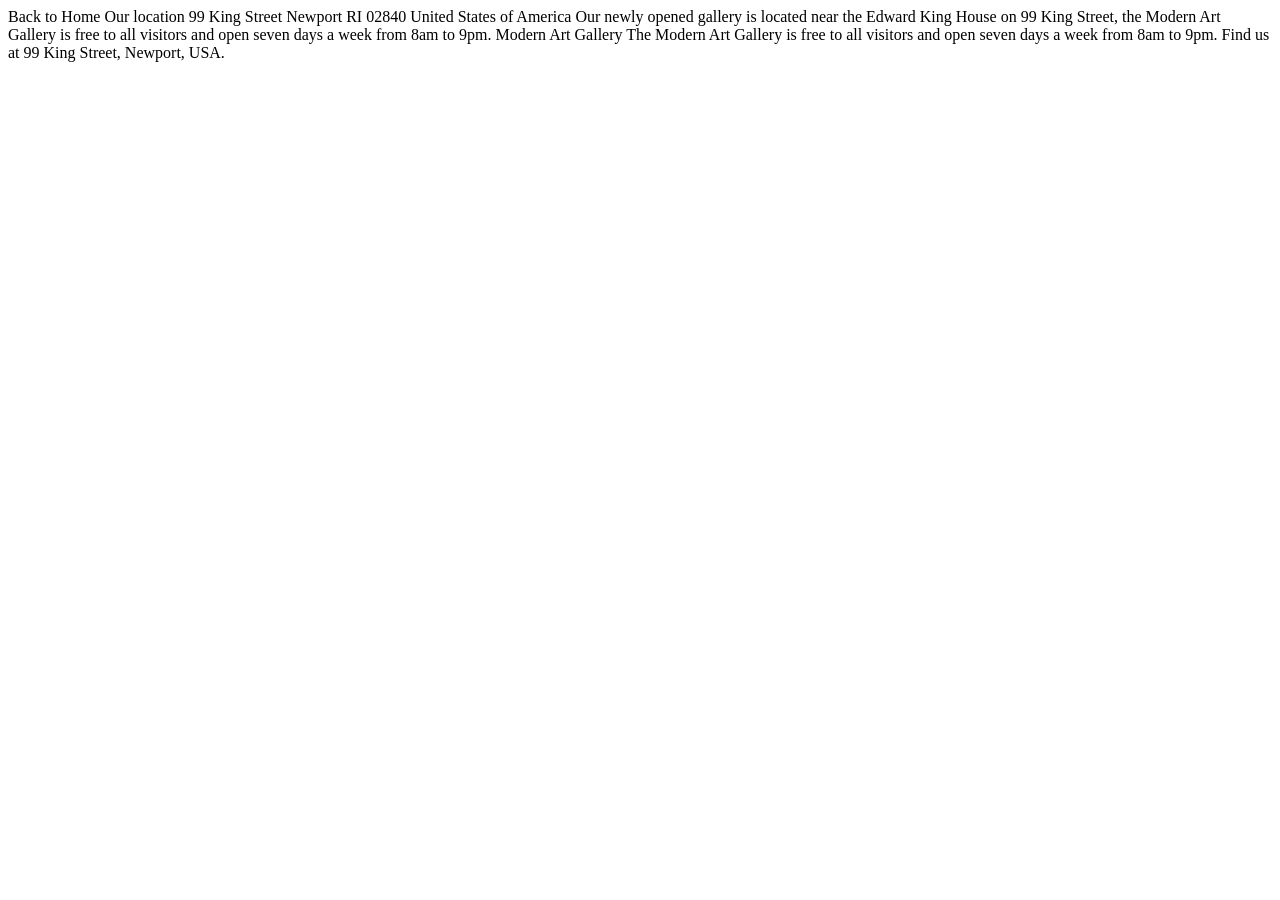
==== location.html @ 7637d39e "html boilerplate for mobile" ====
<!DOCTYPE html>
<html lang="en">
<head>
  <meta charset="UTF-8">
  <meta name="viewport" content="width=device-width, initial-scale=1.0">

  <link rel="icon" type="image/png" sizes="32x32" href="./assets/favicon-32x32.png">
  
  <title>Frontend Mentor | Art gallery website</title>
</head>
<body>

  Back to Home

  Our location

  99 King Street
  Newport
  RI 02840
  United States of America

  Our newly opened gallery is located near the Edward King House on 99 King 
  Street, the Modern Art Gallery is free to all visitors and open seven days 
  a week from 8am to 9pm.

  Modern Art Gallery

  The Modern Art Gallery is free to all visitors and open seven days a week 
  from 8am to 9pm. Find us at 99 King Street, Newport, USA.

</body>
</html>
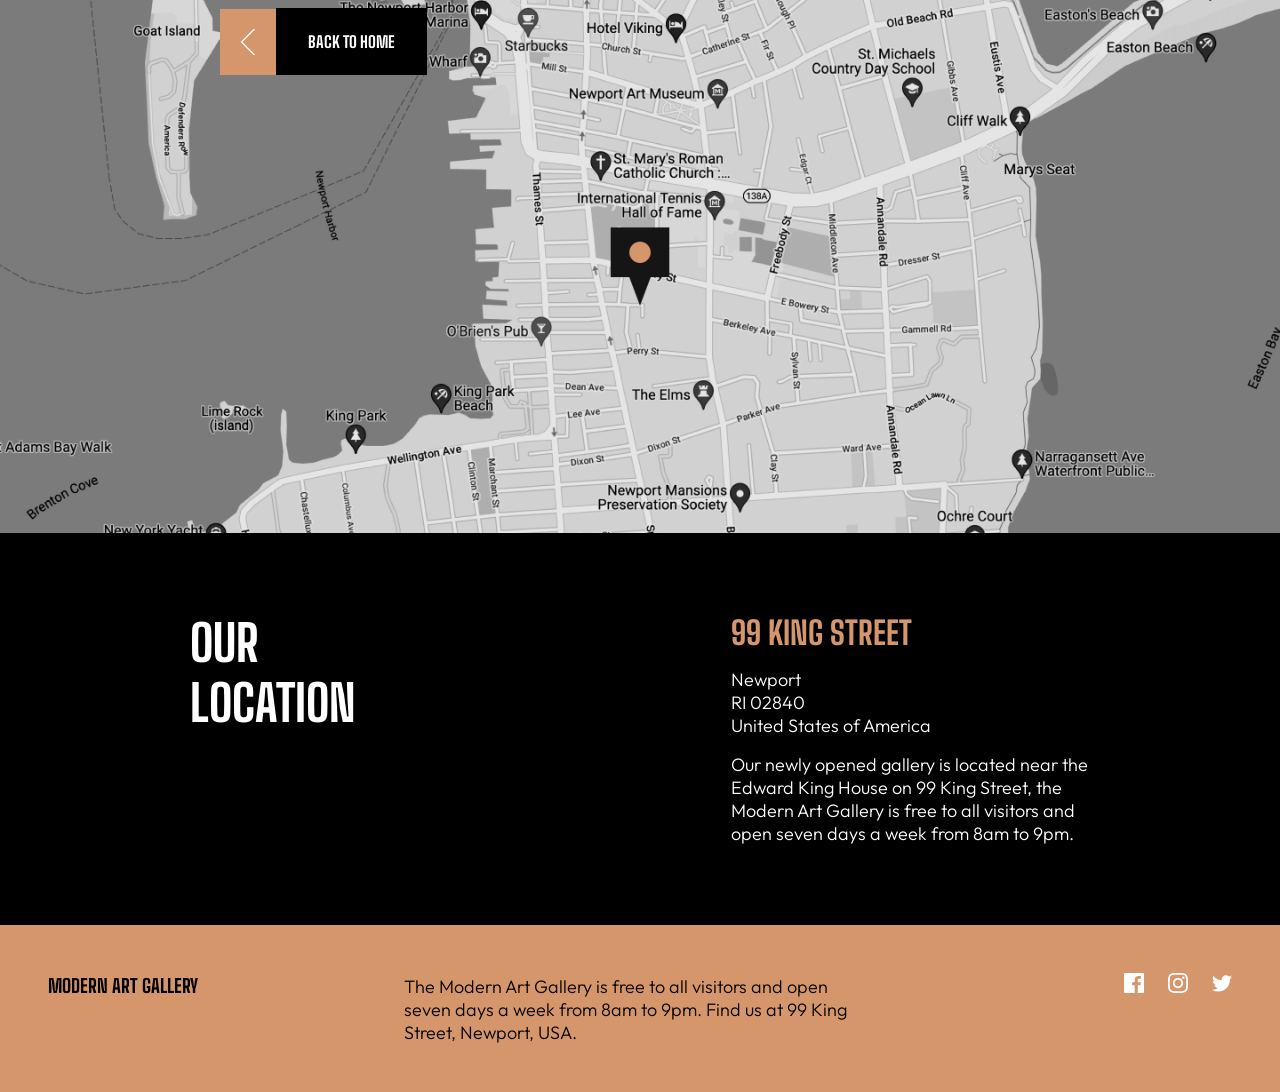
==== commit aceaedf8: "create location page and style" ====
--- a/location.html
+++ b/location.html
@@ -1,32 +1,78 @@
-<!DOCTYPE html>
+<!doctype html>
 <html lang="en">
-<head>
-  <meta charset="UTF-8">
-  <meta name="viewport" content="width=device-width, initial-scale=1.0">
+  <head>
+    <meta charset="UTF-8" />
+    <meta name="viewport" content="width=device-width, initial-scale=1.0" />
 
-  <link rel="icon" type="image/png" sizes="32x32" href="./assets/favicon-32x32.png">
-  
-  <title>Frontend Mentor | Art gallery website</title>
-</head>
-<body>
+    <link
+      rel="icon"
+      type="image/png"
+      sizes="32x32"
+      href="./assets/favicon-32x32.png"
+    />
+    <link rel="stylesheet" href="styles-main.css" />
+    <link rel="preconnect" href="https://fonts.googleapis.com" />
+    <link rel="preconnect" href="https://fonts.gstatic.com" crossorigin />
+    <link
+      href="https://fonts.googleapis.com/css2?family=Big+Shoulders:opsz,wght@10..72,100..900&family=Outfit:wght@100..900&display=swap"
+      rel="stylesheet"
+    />
 
-  Back to Home
-
-  Our location
-
-  99 King Street
-  Newport
-  RI 02840
-  United States of America
-
-  Our newly opened gallery is located near the Edward King House on 99 King 
-  Street, the Modern Art Gallery is free to all visitors and open seven days 
-  a week from 8am to 9pm.
-
-  Modern Art Gallery
-
-  The Modern Art Gallery is free to all visitors and open seven days a week 
-  from 8am to 9pm. Find us at 99 King Street, Newport, USA.
-
-</body>
-</html>+    <title>Pietro | Art gallery website</title>
+  </head>
+  <body>
+    <section class="map">
+      <div class="map__button">
+        <a href="index.html"
+          ><img
+            src="assets/icon-arrow-left.svg"
+            alt="icon left"
+            class="map__button--icon-left" /></a
+        ><a href="index.html" class="button map__link">Back to Home</a>
+      </div>
+      <img
+        src="assets/mobile/image-map@2x.png"
+        alt="map"
+        class="map__image--mobile"
+      />
+      <img
+        src="assets/tablet/image-map@2x.png"
+        alt="map"
+        class="map__image--tablet"
+      />
+      <img
+        src="assets/desktop/image-map@2x.png"
+        alt="map"
+        class="map__image--desktop"
+      />
+    </section>
+    <section class="location">
+      <h1 class="location__title">Our Location</h1>
+      <div class="location__content">
+        <p class="location__address-title">99 King Street</p>
+        <p class="location__text">Newport</p>
+        <p class="location__text">RI 02840</p>
+        <p class="location__text">United States of America</p>
+        <p class="location__text">
+          Our newly opened gallery is located near the Edward King House on 99
+          King Street, the Modern Art Gallery is free to all visitors and open
+          seven days a week from 8am to 9pm.
+        </p>
+      </div>
+    </section>
+    <footer>
+      <div class="footer__flex">
+        <h3 class="footer__title">Modern Art Gallery</h3>
+        <p class="footer__text">
+          The Modern Art Gallery is free to all visitors and open seven days a
+          week from 8am to 9pm. Find us at 99 King Street, Newport, USA.
+        </p>
+        <div class="footer__icons">
+          <img src="assets/icon-facebook.svg" alt="facebook" />
+          <img src="assets/icon-instagram.svg" alt="instagram" />
+          <img src="assets/icon-twitter.svg" alt="twitter" />
+        </div>
+      </div>
+    </footer>
+  </body>
+</html>
--- a/styles-main.css
+++ b/styles-main.css
@@ -0,0 +1,444 @@
+* {
+  box-sizing: border-box;
+  margin: 0px;
+  padding: 0px;
+}
+
+img {
+  max-width: 100%;
+}
+
+[class*="tablet"],
+[class*="desktop"] {
+  display: none;
+}
+/********** Fonts **********/
+:root {
+  --font-fam-heading: "Big Shoulders", sans-serif;
+  --font-fam-text: "Outfit", sans-serif;
+}
+
+[class*="title"],
+a {
+  font-family: var(--font-fam-heading);
+  text-transform: uppercase;
+}
+
+[class*="text"] {
+  font-family: var(--font-fam-text);
+  font-weight: 300;
+  font-size: 18px;
+}
+
+.hero__title {
+  font-size: 56px;
+  font-weight: 900;
+  margin-block: 32px;
+}
+
+.gallery__title {
+  font-size: 40px;
+  font-weight: 800;
+}
+
+[class*="gallery__image"] {
+  margin-bottom: 24px;
+}
+
+/********** Main CSS **********/
+
+.hero__content {
+  margin-bottom: 100px;
+}
+
+.hero__text {
+  margin-block: 32px;
+}
+
+.hero__content,
+.gallery {
+  width: 90%;
+  margin-inline: auto;
+  /* border: 2px solid blue; */
+}
+
+.hero__button {
+  display: flex;
+  align-items: center;
+}
+
+.hero__link {
+  background-color: black;
+  padding: 16px 24px;
+  text-decoration: none;
+  color: white;
+  text-transform: uppercase;
+  letter-spacing: 30%;
+  font-weight: 700;
+}
+
+.hero__button--icon-right {
+  display: flex;
+  align-self: center;
+  background-color: #d5966c;
+  height: 51px;
+  padding: 16px;
+}
+
+.gallery {
+  overflow: hidden;
+}
+
+.gallery__flex {
+  margin-bottom: 32px;
+}
+
+.gallery__grid {
+  margin-bottom: 100px;
+}
+
+.item {
+  margin-bottom: 16px;
+}
+
+.grid__content {
+  background-color: black;
+  padding: 40px 24px;
+}
+
+.gallery__title--white,
+.gallery__text--white {
+  color: white;
+}
+
+footer {
+  background-color: black;
+  color: white;
+  padding: 48px;
+}
+
+.footer__text {
+  margin-block: 40px;
+}
+
+.footer__icons {
+  display: flex;
+  gap: 24px;
+}
+
+@media (min-width: 700px) {
+  [class*="mobile"] {
+    display: none;
+  }
+
+  [class*="tablet"] {
+    display: block;
+  }
+
+  .hero {
+    display: grid;
+    grid-template-columns: 50% 1fr;
+    margin-bottom: 120px;
+  }
+
+  .hero__image--tablet {
+    max-height: 700px;
+  }
+
+  .hero__content {
+    transform: translateX(-56px);
+  }
+
+  .gallery__flex {
+    display: flex;
+    gap: 24px;
+  }
+
+  .gallery__image--tablet {
+    max-width: 400px;
+    order: 2;
+  }
+
+  .gallery__content {
+    order: 1;
+    margin-top: 48px;
+  }
+
+  .grid {
+    display: grid;
+    grid-template-columns: 1.7fr 1fr;
+    grid-template-rows: 300px 400px;
+    gap: 8px;
+  }
+
+  .item {
+    margin-bottom: 0px;
+  }
+
+  .grid__img1--tablet {
+    grid-row: 1 / 3;
+  }
+
+  .grid__img1--tablet,
+  .grid__img2--tablet {
+    width: 100%;
+    height: 100%;
+    object-fit: cover;
+    display: block;
+  }
+
+  .grid__content {
+    grid-column: 2 / 3;
+    align-content: center;
+  }
+
+  .footer__flex {
+    display: flex;
+    align-items: baseline;
+    gap: 24px;
+  }
+
+  .footer__text {
+    width: 50%;
+  }
+
+  .footer__icons {
+    display: flex;
+    align-items: center;
+    margin-left: 40px;
+  }
+
+  .footer__text {
+    margin-block: 0px;
+  }
+}
+
+@media (min-width: 1200px) {
+  [class*="mobile"],
+  [class*="tablet"] {
+    display: none;
+  }
+
+  [class*="desktop"] {
+    display: block;
+  }
+
+  .hero {
+    display: grid;
+    grid-template-columns: repeat(3, 1fr);
+    grid-template-rows: 800px;
+    position: relative;
+  }
+
+  .hero__blk-rectangle--desktop {
+    max-width: 100%;
+    max-height: 100%;
+    background-color: black;
+    grid-column: 1 / 2;
+    grid-row: 1 / 2;
+  }
+
+  .hero__image--desktop {
+    grid-column: 2 / 3;
+    grid-row: 1 / 2;
+    height: 100%;
+    object-fit: cover;
+  }
+
+  .hero__content {
+    transform: none;
+    grid-column: 1 / -1;
+    grid-row: 1 / 2;
+    z-index: 2;
+    width: 100%;
+    margin: 0;
+    margin-bottom: 0;
+    align-self: center;
+    display: grid;
+    grid-template-columns: repeat(3, 1fr);
+  }
+
+  .hero__title {
+    color: white;
+    grid-column: 1 / 2;
+    justify-self: end;
+    transform: translateX(28%);
+    margin: 0;
+  }
+
+  .hero__title--black {
+    color: black;
+  }
+
+  .hero__text {
+    grid-column: 3 / -1;
+    transform: translateX(-32px);
+  }
+
+  .hero__button {
+    grid-column: 3 / -1;
+    transform: translateX(-32px);
+  }
+
+  .hero__text,
+  .hero__button {
+    max-width: 350px;
+  }
+
+  .gallery {
+    max-width: 1100px;
+  }
+
+  .grid__img1--desktop,
+  .grid__img2--desktop {
+    width: 100%;
+    height: 100%;
+    object-fit: cover;
+    display: block;
+  }
+
+  .grid__img1--desktop {
+    grid-row: 1 / 3;
+  }
+
+  .gallery__image--desktop {
+    max-width: 650px;
+    order: 2;
+  }
+
+  .gallery__content {
+    order: 1;
+    margin-top: 48px;
+  }
+
+  .gallery__text {
+    width: 70%;
+  }
+
+  .footer__flex {
+    justify-content: space-between;
+  }
+
+  .footer__text {
+    width: 40%;
+  }
+}
+
+/* ========== Location Page ========== */
+
+.map {
+  display: grid;
+  grid-template-columns: 1fr;
+  grid-template-rows: minmax(450px, max-content);
+}
+
+.map__button {
+  display: flex;
+  align-items: center;
+  grid-row: 1 / 2;
+  grid-column: 1 / 2;
+  z-index: 1;
+  align-self: start;
+  margin-top: 8px;
+  margin-left: 8px;
+}
+
+.map__button--icon-left {
+  background-color: #d5966c;
+  display: flex;
+  align-self: center;
+  height: 66px;
+  width: 56px;
+  padding: 20px;
+}
+
+.map__link {
+  background-color: black;
+  text-decoration: none;
+  color: white;
+  padding: 24px 32px;
+  text-transform: uppercase;
+  letter-spacing: 30%;
+  font-weight: 700;
+}
+
+.map__image--mobile {
+  grid-column: 1 / 2;
+  grid-row: 1 / 2;
+}
+
+.location {
+  background-color: black;
+  color: white;
+  padding: 80px 16px;
+}
+
+.location__title {
+  font-size: 50px;
+  margin-bottom: 40px;
+}
+
+.location__address-title {
+  color: #d5966c;
+  text-transform: uppercase;
+  font-size: 32px;
+  font-weight: 700;
+  margin-bottom: 16px;
+}
+
+.location p:last-of-type {
+  margin-top: 16px;
+}
+
+footer {
+  background-color: #d5966c;
+  color: black;
+}
+
+.footer__icons img {
+  fill: black;
+}
+
+@media (min-width: 700px) {
+  .map__image--tablet {
+    grid-column: 1 / 2;
+    grid-row: 1 / 2;
+  }
+
+  .location {
+    display: flex;
+    gap: 100px;
+  }
+
+  .location__title {
+    margin-left: 16px;
+  }
+}
+
+@media (min-width: 1200px) {
+  .map__image--desktop {
+    grid-column: 1 / 2;
+    grid-row: 1 / 2;
+  }
+
+  .map__button {
+    margin-left: 220px;
+  }
+
+  .location {
+    justify-content: space-around;
+  }
+
+  .location__title {
+    width: 10%;
+  }
+
+  .location__content {
+    width: 30%;
+  }
+
+  .footer__flex {
+    max-width: 1400px;
+    margin-inline: auto;
+  }
+}
